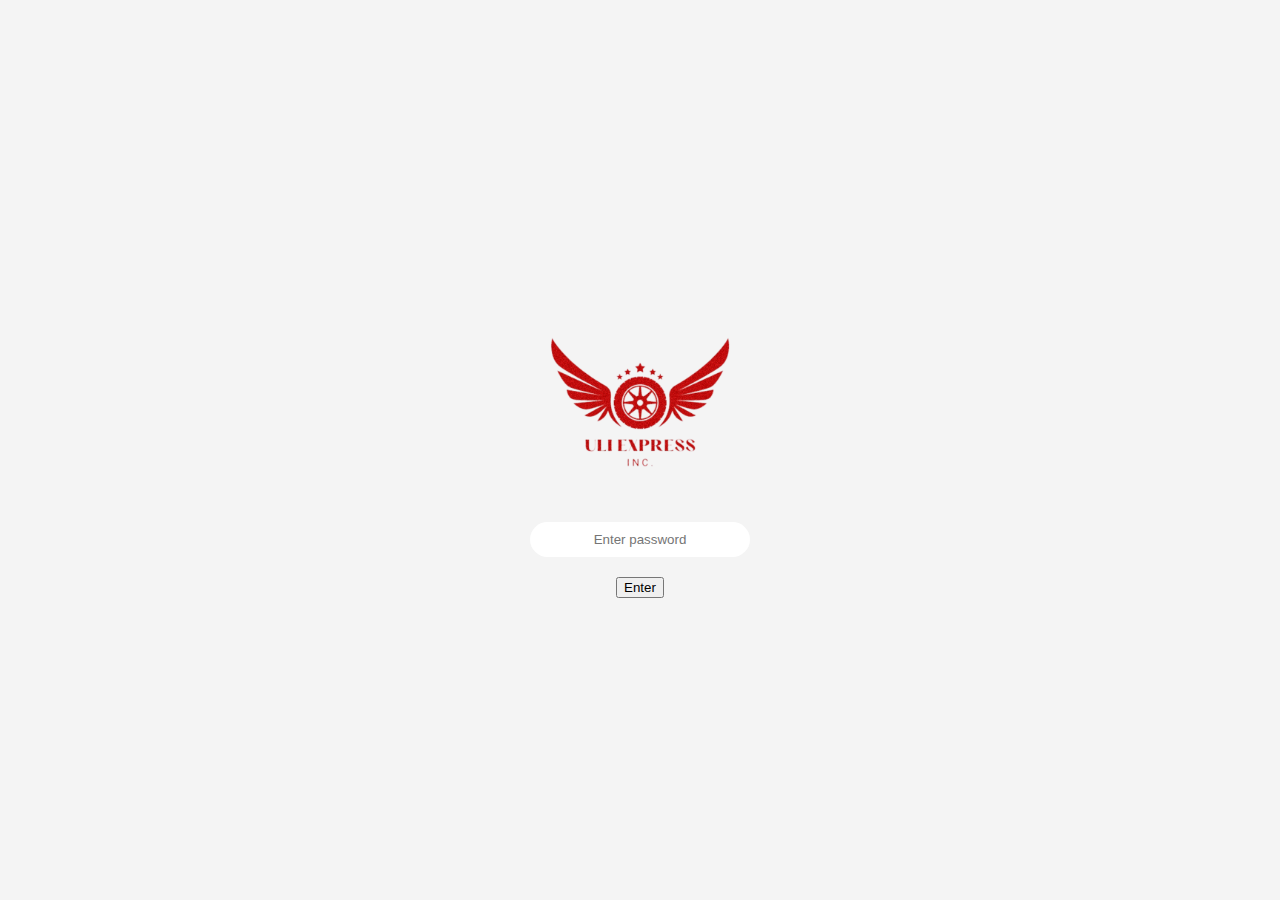
==== index.html @ 4d3207f0 "Password" ====
<!DOCTYPE html>
<html lang="en">
<head>
  <meta charset="UTF-8">
  <meta name="viewport" content="width=device-width, initial-scale=1.0">
  <title>UliExpress</title>
  <link rel="icon" type="image/ico" href="images/icons/favicon.ico">
  <link rel="stylesheet" href="css/style.css"> <style>
    body {
      font-family: 'Helvetica Neue', sans-serif;
      display: flex;
      flex-direction: column;
      align-items: center;
      justify-content: center;
      min-height: 100vh;
      background-color: #f4f4f4;
    }

    .logo {
      width: 200px;
      margin-bottom: 20px;
    }

    .password-input {
      border: none;
      border-radius: 20px;
      padding: 10px;
      margin-bottom: 20px;
      width: 200px;
      text-align: center;
    }
  </style>
</head>
<body>

  <img src="images/uliexpress.png" alt="UliExpress Logo" class="logo">
  <input type="password" placeholder="Enter password" class="password-input" id="passwordInput">
  <button onclick="checkPassword()">Enter</button>

  <script>
    function checkPassword() {
      var password = document.getElementById("passwordInput").value;
      if (password === "ant") {
        window.location.href = "home.html";
      } else {
        alert("Incorrect password. Please try again.");
      }
    }
  </script>

</body>
</html>
---- css/style.css ----
@font-face {
    font-family: 'Helvetica Neue';
    src: url('fonts/HelveticaNeue-Heavy.woff2') format('woff2'),
         url('fonts/HelveticaNeue-Heavy.woff') format('woff');
    font-weight: 900;
    font-style: normal;
    font-display: swap;
}

@font-face {
    font-family: 'Helvetica Neue';
    src: url('fonts/HelveticaNeue-Medium.woff2') format('woff2'),
         url('fonts/HelveticaNeue-Medium.woff') format('woff');
    font-weight: 500;
    font-style: normal;
    font-display: swap;
}

/* Basic Styles */
body {
    margin: 0;
    font-family: 'Helvetica Neue', sans-serif;
    display: flex;
    flex-direction: column;
    min-height: 100vh;
    background-color: #fff;
    color: #000;
    transition: background-color 0.3s ease, color 0.3s ease;
    overflow-x: hidden;
}

/* Header Styles */
.header {
    display: flex;
    justify-content: space-between;
    align-items: center;
    padding: 10px 20px;
    background-color: #000;
    color: #fff;
    box-shadow: 0 4px 8px 0 rgba(0, 0, 0, 0.2);
    flex-wrap: wrap;
}

.logo {
    width: 100px;
    cursor: pointer;
}

.buttons {
    display: flex;
    gap: 10px;
    flex-wrap: wrap;
}

.button {
    display: flex;
    justify-content: center;
    align-items: center;
    padding: 10px 20px;
    background-color: #fff;
    color: #000;
    border: 1px solid #000;
    border-radius: 20px;
    text-decoration: none;
    transition: background-color 0.3s ease, color 0.3s ease;
    white-space: nowrap;
}

.button:hover {
    background-color: #000;
    color: #fff;
}

/* Content Styles */
.container {
    text-align: center;
    padding: 20px;
    flex-grow: 1;
}

.photo-grid {
    display: flex;
    flex-wrap: wrap;
    justify-content: center;
    gap: 10px;
    margin: 20px 0;
}

.photo-grid img {
    width: 100%;
    max-width: 300px;
    height: auto;
    object-fit: cover;
    border-radius: 10px;
    transition: transform 0.3s ease;
}

.photo-grid img:hover {
    transform: scale(1.1);
}

/* Big Contact Us Button Styles */
.btn {
    display: inline-block;
    padding: 15px 30px;
    font-size: 18px;
    color: white;
    background-color: blue;
    border: none;
    border-radius: 50px;
    text-decoration: none;
    transition: background-color 0.3s ease;
    box-shadow: 0 4px 8px rgba(0,0,0,0.2);
    position: relative;
    overflow: hidden;
}

.btn:hover {
    background-color: darkblue;
    box-shadow: 0 8px 16px rgba(0,0,0,0.3);
}

/* Footer Styles */
footer {
    background-color: #f0f0f0;
    padding: 10px;
    text-align: left;
    box-shadow: 0px -3px 6px rgba(0, 0, 0, 0.2);
    width: 100%;
}

.footer-content {
    display: flex;
    flex-wrap: wrap;
    align-items: center;
    justify-content: space-between;
    max-width: 960px;
    margin: 0 auto;
}

.logo img {
    height: 30px;
}

.contact-info {
    font-size: 14px;
    margin-bottom: 10px;
}

.copyright {
    font-size: 12px;
}

/* Dark Mode Styles */
body.dark-mode {
    background-color: #121212;
    color: #fff;
}

.dark-mode .header,
.dark-mode .button,
.dark-mode footer {
    background-color: #1f1f1f;
    color: #fff;
}

.dark-mode .button {
    border-color: #fff;
}

.dark-mode .button:hover {
    background-color: #fff;
    color: #000;
}

/* Hero Section Styles */
.hero {
    background-size: cover;
    background-position: center;
    min-height: 400px;
    display: flex;
    align-items: center;
    justify-content: center;
    text-align: center;
}

.hero.light-mode {
    background-image: url("../images/sfday.avif");
}

.hero.dark-mode {
    background-image: url("../images/sfnight.avif");
}

/* Apply text stroke only in dark mode */
body.dark-mode .hero h1 {
    text-shadow: -1px -1px 0 #000, 1px -1px 0 #000, -1px 1px 0 #000, 1px 1px 0 #000;
}

/* Location List Styles */
.location-list {
    display: flex;
    justify-content: center;
    align-items: center;
    gap: 10px;
    margin-bottom: 20px;
    flex-wrap: wrap;
}

.location-list span {
    font-size: 14px;
    color: #666;
}

/* Dark Mode Icon */
#darkModeToggle {
    background: none;
    border: none;
    padding: 10px;
}

#darkModeToggle img {
    width: 24px;
    height: 24px;
}

/* Media Query for Mobile Responsiveness */
@media (max-width: 768px) {
    .header {
        flex-direction: column;
        align-items: center;
    }

    .buttons {
        flex-direction: column;
        align-items: center;
        margin-top: 10px;
        display: none;
    }

    .button {
        width: 100%;
        margin-bottom: 5px;
    }

    /* Hamburger Menu Styles */
    .hamburger-menu {
        display: block;
        cursor: pointer;
        position: relative;
        z-index: 2;
    }

    .hamburger-icon {
        width: 24px;
        height: 24px;
    }

    .buttons.show {
        display: flex;
        flex-direction: column;
        width: 100%;
        background-color: #1f1f1f;
        position: absolute;
        top: 100%;
        left: 0;
        padding: 10px;
        z-index: 2;
    }

    .buttons .button:last-child {
        display: flex;
        align-items: center;
        justify-content: center;
        padding: 10px;
        width: auto;
        margin: 5px auto;
    }

    .photo-grid {
        flex-direction: column;
    }

    .photo-grid img {
        max-width: 100%;
        margin-bottom: 10px;
    }

    .footer-content {
        flex-direction: column;
        text-align: center;
    }

    .contact-info {
        margin-bottom: 20px;
    }

    .hero h1 {
        font-size: 2em;
    }

    .location-list {
        flex-direction: column;
        align-items: flex-start;
    }

    .location-list span {
        margin-bottom: 5px;
    }

    /* Remove blank space on sides */
    body {
        overflow-x: hidden;
    }

    .header {
        width: 100%;
        padding: 10px;
    }
}

/* Adjust button spacing on PC */
.buttons {
    gap: 10px;
}

.button {
    padding: 10px 20px;
}

/* 404 Page Styles */
.container h1 {
    font-size: 4em;
    color: #333;
    margin-bottom: 0.5em;
}

.container p {
    font-size: 1.5em;
    color: #555;
    margin-bottom: 2em;
}

.container a {
    color: #007bff;
    text-decoration: none;
}

.container a:hover {
    text-decoration: underline;
}

/* Inquiry Page Styles */
.inquiry-container {
    background-color: #fff;
    padding: 40px;
    border-radius: 10px;
    box-shadow: 0 2px 5px rgba(0, 0, 0, 0.1);
    width: 400px;
    max-width: 90%;
}

.inquiry-container h2 {
    text-align: center;
    margin-bottom: 20px;
    color: #333;
}

.inquiry-container .form-group {
    margin-bottom: 20px;
}

.inquiry-container label {
    display: block;
    margin-bottom: 5px;
    font-weight: bold;
}

.inquiry-container input[type="text"],
.inquiry-container input[type="email"],
.inquiry-container textarea {
    width: 100%;
    padding: 10px;
    border: 1px solid #ccc;
    border-radius: 5px;
    box-sizing: border-box;
}

.inquiry-container textarea {
    height: 100px;
}

.inquiry-container button {
    background-color: #007bff;
    color: #fff;
    padding: 12px 20px;
    border: none;
    border-radius: 5px;
    cursor: pointer;
    transition: background-color 0.3s;
    width: 100%;
}

.inquiry-container button:hover {
    background-color: #0056b3;
}

.inquiry-container .success-message {
    display: none;
    margin-top: 20px;
    color: green;
}

.inquiry-container .success-message.show {
    display: block;
}

/* Services Page Styles */
.services-section {
    padding: 50px;
    text-align: center;
}

.service-item {
    margin: 20px;
    padding: 20px;
    border: 1px solid #ddd;
    border-radius: 10px;
    background-color: #f9f9f9;
}

.service-item h3 {
    margin-top: 0;
}

.service-item p {
    margin-bottom: 0;
}

/* Overlap Effect - Replaced with Parallax */
.overlap-container {
    position: relative;
    overflow: hidden;
}

.overlap-content {
    position: relative;
    z-index: 1;
    padding: 50px;
}

.overlap-image {
    position: absolute;
    top: 0;
    left: 0;
    width: 100%;
    height: 100%;
    object-fit: cover;
    z-index: -1;
    opacity: 0.3;
    transition: transform 0.5s ease;
}

.overlap-image.scroll-active {
    transform: translateY(-50%);
}

/* Parallax Section Styles */
section {
    position: relative;
    height: 100vh;
    display: flex;
    align-items: center;
    justify-content: center;
    background-size: cover;
    background-position: center;
    background-repeat: no-repeat;
    background-attachment: fixed;
}

.text-container {
    background-color: rgba(255, 255, 255, 0.8);
    padding: 20px;
    border-radius: 10px;
    text-align: center;
}

.text-container.dark-mode {
    background-color: rgba(0, 0, 0, 0.8);
    color: white;
}

h1 {
    color: white;
    text-shadow: 1px 1px 3px black;
    z-index: 1;
    font-size: 3em;
    font-weight: 400;
}
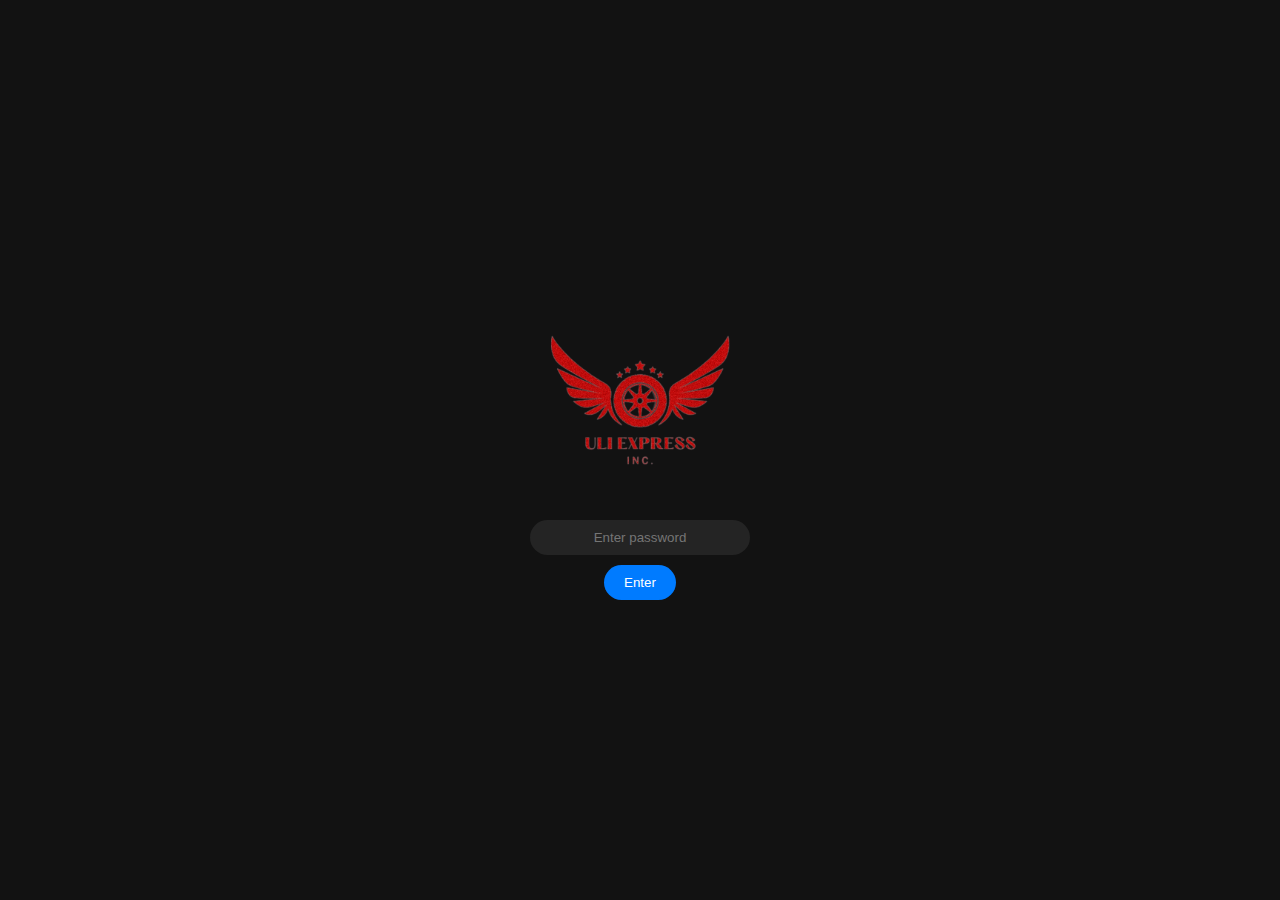
==== commit 2e843f95: "new password" ====
--- a/index.html
+++ b/index.html
@@ -6,29 +6,51 @@
   <title>UliExpress</title>
   <link rel="icon" type="image/ico" href="images/icons/favicon.ico">
   <link rel="stylesheet" href="css/style.css"> <style>
-    body {
-      font-family: 'Helvetica Neue', sans-serif;
-      display: flex;
-      flex-direction: column;
-      align-items: center;
-      justify-content: center;
-      min-height: 100vh;
-      background-color: #f4f4f4;
-    }
+  body {
+    font-family: 'Helvetica Neue', sans-serif;
+    display: flex;
+    flex-direction: column;
+    align-items: center;
+    justify-content: center;
+    min-height: 100vh;
+    background-color: #121212; /* Dark background */
+    color: #ffffff; /* White text color */
+  }
 
-    .logo {
-      width: 200px;
-      margin-bottom: 20px;
-    }
+  .logo {
+    width: 200px;
+    margin-bottom: 20px;
+  }
 
-    .password-input {
-      border: none;
-      border-radius: 20px;
-      padding: 10px;
-      margin-bottom: 20px;
-      width: 200px;
-      text-align: center;
-    }
+  .password-input {
+    border: none;
+    border-radius: 20px;
+    padding: 10px;
+    margin-bottom: 10px; /* Reduced margin */
+    width: 200px;
+    text-align: center;
+    background-color: #242424; /* Dark input field */
+    color: #ffffff; /* White text in input */
+  }
+
+  button {
+    background-color: #007bff; /* Blue button color */
+    color: white;
+    padding: 10px 20px;
+    border: none;
+    border-radius: 20px;
+    cursor: pointer;
+    transition: background-color 0.3s ease;
+  }
+
+  button:hover {
+    background-color: #0056b3; /* Darker blue on hover */
+  }
+
+  .error-message {
+    color: red;
+    display: none; /* Initially hidden */
+  }
   </style>
 </head>
 <body>
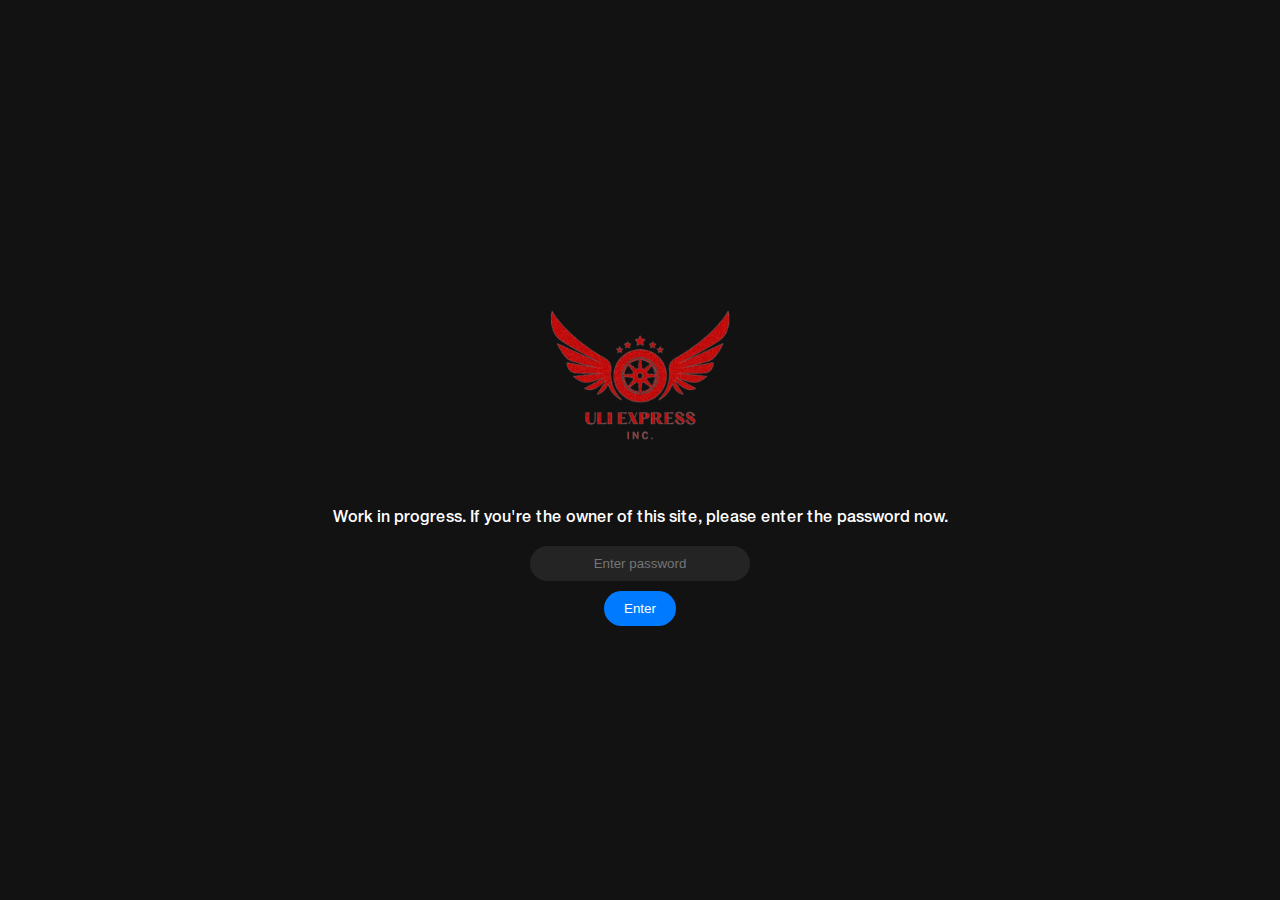
==== commit 98e575b3: "Update index.html" ====
--- a/index.html
+++ b/index.html
@@ -54,21 +54,33 @@
   </style>
 </head>
 <body>
+  <img src="images/uliexpress.png" alt="UliExpress Logo" class="logo">
+  <style>
+  .work-in-progress {
+  color: #ffffff; /* White text color */
+  text-align: center;
+  margin-bottom: 20px;
+}
+</style>
+ <p class="work-in-progress">Work in progress. If you're the owner of this site, please enter the password now.</p>
+ <div>
+   <input type="password" placeholder="Enter password" class="password-input" id="passwordInput">
+   <span class="error-message" id="errorMessage"></span>
+ </div>
+ <button onclick="checkPassword()">Enter</button>
 
-  <img src="images/uliexpress.png" alt="UliExpress Logo" class="logo">
-  <input type="password" placeholder="Enter password" class="password-input" id="passwordInput">
-  <button onclick="checkPassword()">Enter</button>
-
-  <script>
-    function checkPassword() {
-      var password = document.getElementById("passwordInput").value;
-      if (password === "ant") {
-        window.location.href = "home.html";
-      } else {
-        alert("Incorrect password. Please try again.");
-      }
-    }
-  </script>
+ <script>
+   function checkPassword() {
+     var password = document.getElementById("passwordInput").value;
+     var errorMessage = document.getElementById("errorMessage");
+     if (password === "ant") {
+       window.location.href = "home.html";
+     } else {
+       errorMessage.textContent = "Incorrect password. Please try again.";
+       errorMessage.style.display = "block";
+     }
+   }
+ </script>
 
 </body>
 </html>
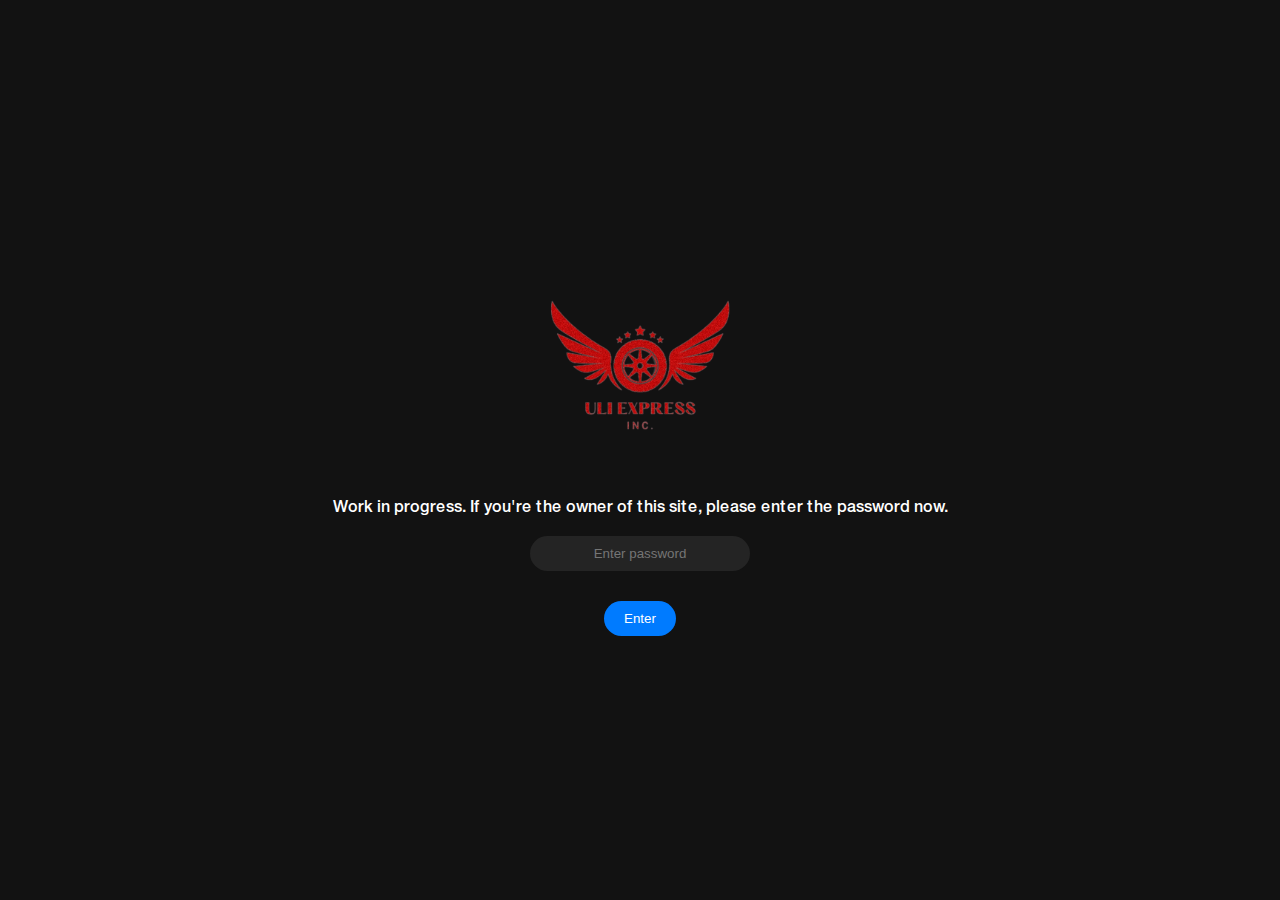
==== commit 0af4cd02: "shake" ====
--- a/index.html
+++ b/index.html
@@ -5,82 +5,105 @@
   <meta name="viewport" content="width=device-width, initial-scale=1.0">
   <title>UliExpress</title>
   <link rel="icon" type="image/ico" href="images/icons/favicon.ico">
-  <link rel="stylesheet" href="css/style.css"> <style>
-  body {
-    font-family: 'Helvetica Neue', sans-serif;
-    display: flex;
-    flex-direction: column;
-    align-items: center;
-    justify-content: center;
-    min-height: 100vh;
-    background-color: #121212; /* Dark background */
-    color: #ffffff; /* White text color */
-  }
+  <link rel="stylesheet" href="css/style.css">
+  <style>
+    body {
+      font-family: 'Helvetica Neue', sans-serif;
+      display: flex;
+      flex-direction: column;
+      align-items: center;
+      justify-content: center;
+      min-height: 100vh;
+      background-color: #121212;
+      color: #ffffff;
+    }
 
-  .logo {
-    width: 200px;
-    margin-bottom: 20px;
-  }
+    .logo {
+      width: 200px;
+      margin-bottom: 20px;
+    }
 
-  .password-input {
-    border: none;
-    border-radius: 20px;
-    padding: 10px;
-    margin-bottom: 10px; /* Reduced margin */
-    width: 200px;
-    text-align: center;
-    background-color: #242424; /* Dark input field */
-    color: #ffffff; /* White text in input */
-  }
+    .work-in-progress {
+      color: #ffffff;
+      text-align: center;
+      margin-bottom: 20px;
+    }
 
-  button {
-    background-color: #007bff; /* Blue button color */
-    color: white;
-    padding: 10px 20px;
-    border: none;
-    border-radius: 20px;
-    cursor: pointer;
-    transition: background-color 0.3s ease;
-  }
+    div {
+      display: flex;
+      flex-direction: column;
+      align-items: center;
+      margin-bottom: 20px; /* Add space between error message and button */
+    }
 
-  button:hover {
-    background-color: #0056b3; /* Darker blue on hover */
-  }
+    .password-input {
+      border: none;
+      border-radius: 20px;
+      padding: 10px;
+      margin-bottom: 10px;
+      width: 200px;
+      text-align: center;
+      background-color: #242424;
+      color: #ffffff;
+      animation: none; /* Reset animation */
+    }
 
-  .error-message {
-    color: red;
-    display: none; /* Initially hidden */
-  }
+    button {
+      background-color: #007bff;
+      color: white;
+      padding: 10px 20px;
+      border: none;
+      border-radius: 20px;
+      cursor: pointer;
+      transition: background-color 0.3s ease;
+    }
+
+    button:hover {
+      background-color: #0056b3;
+    }
+
+    .error-message {
+      color: red;
+      display: none;
+    }
+
+    @keyframes shake {
+      0% { transform: translateX(0); }
+      25% { transform: translateX(-3px); }
+      50% { transform: translateX(3px); }
+      75% { transform: translateX(-3px); }
+      100% { transform: translateX(0); }
+    }
+
+    .password-input.shake {
+      animation: shake 0.2s ease-in-out;
+    }
   </style>
 </head>
 <body>
+
   <img src="images/uliexpress.png" alt="UliExpress Logo" class="logo">
-  <style>
-  .work-in-progress {
-  color: #ffffff; /* White text color */
-  text-align: center;
-  margin-bottom: 20px;
-}
-</style>
- <p class="work-in-progress">Work in progress. If you're the owner of this site, please enter the password now.</p>
- <div>
-   <input type="password" placeholder="Enter password" class="password-input" id="passwordInput">
-   <span class="error-message" id="errorMessage"></span>
- </div>
- <button onclick="checkPassword()">Enter</button>
+  <p class="work-in-progress">Work in progress. If you're the owner of this site, please enter the password now.</p>
+  <div>
+    <input type="password" placeholder="Enter password" class="password-input" id="passwordInput">
+    <span class="error-message" id="errorMessage"></span>
+  </div>
+  <button onclick="checkPassword()">Enter</button>
 
- <script>
-   function checkPassword() {
-     var password = document.getElementById("passwordInput").value;
-     var errorMessage = document.getElementById("errorMessage");
-     if (password === "ant") {
-       window.location.href = "home.html";
-     } else {
-       errorMessage.textContent = "Incorrect password. Please try again.";
-       errorMessage.style.display = "block";
-     }
-   }
- </script>
+  <script>
+    function checkPassword() {
+      var password = document.getElementById("passwordInput").value;
+      var errorMessage = document.getElementById("errorMessage");
+      if (password === "ant") {
+        window.location.href = "home.html";
+      } else {
+        errorMessage.textContent = "Incorrect password. Please try again.";
+        errorMessage.style.display = "block";
+        document.getElementById("passwordInput").classList.remove("shake"); // Remove shake class
+        document.getElementById("passwordInput").classList.add("shake"); // Add shake class
+      }
+    }
+  </script>
 
 </body>
 </html>
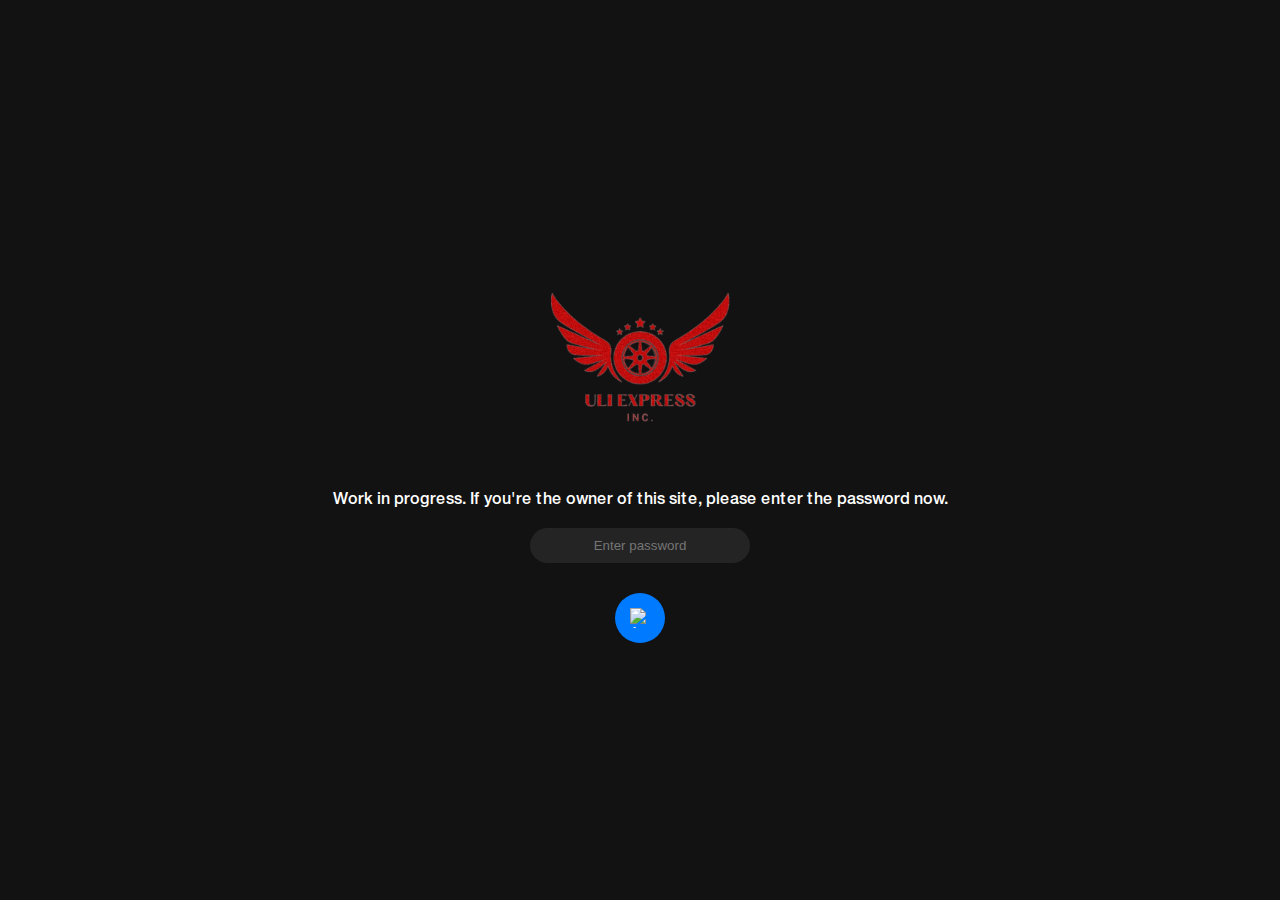
==== commit 2b2e2a58: "Update index.html" ====
--- a/index.html
+++ b/index.html
@@ -33,7 +33,7 @@
       display: flex;
       flex-direction: column;
       align-items: center;
-      margin-bottom: 20px; /* Add space between error message and button */
+      margin-bottom: 20px;
     }
 
     .password-input {
@@ -45,20 +45,29 @@
       text-align: center;
       background-color: #242424;
       color: #ffffff;
-      animation: none; /* Reset animation */
+      animation: none;
     }
 
-    button {
+    .circle-button {
       background-color: #007bff;
       color: white;
-      padding: 10px 20px;
       border: none;
-      border-radius: 20px;
+      border-radius: 50%;
+      width: 50px;
+      height: 50px;
+      display: flex;
+      align-items: center;
+      justify-content: center;
       cursor: pointer;
       transition: background-color 0.3s ease;
     }
 
-    button:hover {
+    .circle-button img {
+      width: 20px;
+      height: 20px;
+    }
+
+    .circle-button:hover {
       background-color: #0056b3;
     }
 
@@ -88,19 +97,24 @@
     <input type="password" placeholder="Enter password" class="password-input" id="passwordInput">
     <span class="error-message" id="errorMessage"></span>
   </div>
-  <button onclick="checkPassword()">Enter</button>
+  <button onclick="checkPassword()" class="circle-button">
+    <img src="images/arrow-right.png" alt="Arrow Right">
+  </button>
 
   <script>
     function checkPassword() {
       var password = document.getElementById("passwordInput").value;
+      var encodedPassword = "YW50";
+      var decodedPassword = atob(encodedPassword);
       var errorMessage = document.getElementById("errorMessage");
-      if (password === "ant") {
+      document.getElementById("passwordInput").classList.remove("shake");
+
+      if (password === decodedPassword) {
         window.location.href = "home.html";
       } else {
         errorMessage.textContent = "Incorrect password. Please try again.";
         errorMessage.style.display = "block";
-        document.getElementById("passwordInput").classList.remove("shake"); // Remove shake class
-        document.getElementById("passwordInput").classList.add("shake"); // Add shake class
+        document.getElementById("passwordInput").classList.add("shake");
       }
     }
   </script>
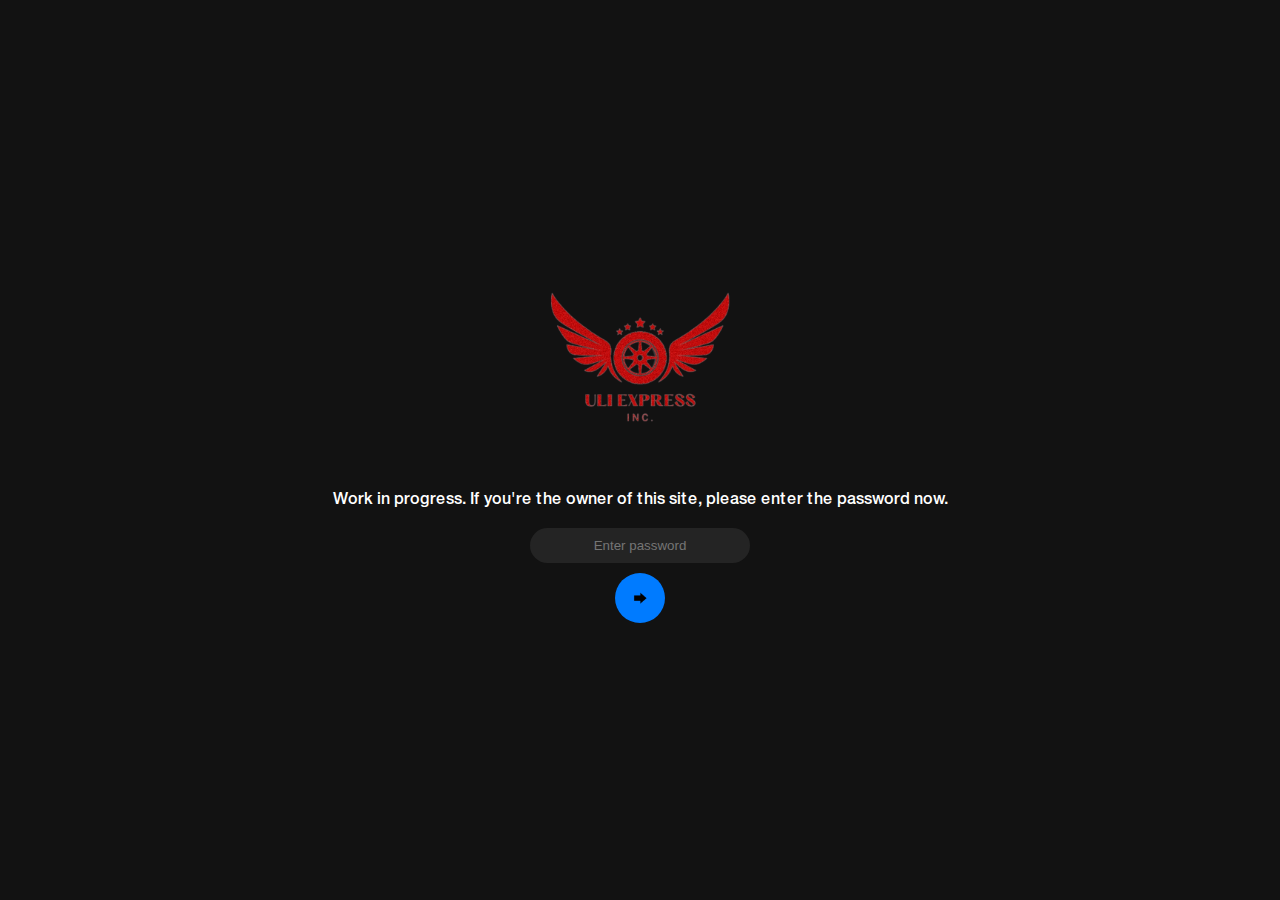
==== commit bc4ecea2: "arrow" ====
--- a/index.html
+++ b/index.html
@@ -96,10 +96,8 @@
   <div>
     <input type="password" placeholder="Enter password" class="password-input" id="passwordInput">
     <span class="error-message" id="errorMessage"></span>
+    <button onclick="checkPassword()" class="circle-button"> <img src="images/arrow-right.png" alt="Arrow Right"> </button>
   </div>
-  <button onclick="checkPassword()" class="circle-button">
-    <img src="images/arrow-right.png" alt="Arrow Right">
-  </button>
 
   <script>
     function checkPassword() {
